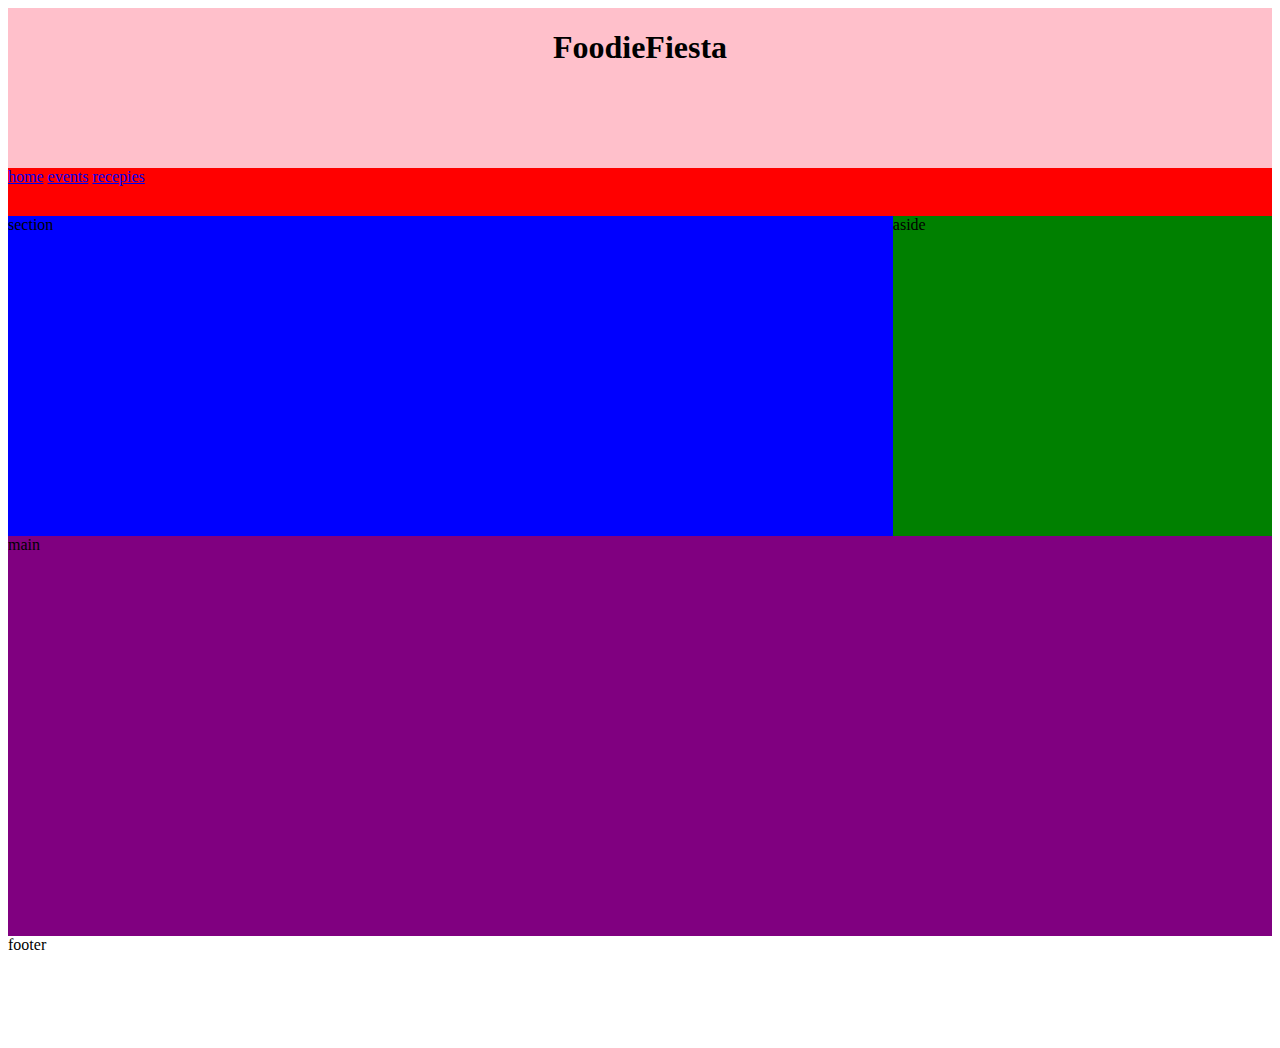
==== index.html @ 98427acc "2024-12-04" ====
<!DOCTYPE html>
<html lang="en">
<head>
    <meta charset="UTF-8">
    <meta name="viewport" content="width=device-width, initial-scale=1.0">
    <title>FoodieFiesta- Home</title>
    <link rel="stylesheet" href="css/style-index.css">
</head>
<body>
    <div id ="container">
        <header><h1>FoodieFiesta</h1></header>
        <nav>
            <a href="http://127.0.0.1:5500/index.html">home</a>
            <a href="http://127.0.0.1:5500/event.html">events</a>
            <a href="http://127.0.0.1:5500/recepies.html">recepies</a>
        </nav>
        <aside>aside</aside>
        <section>section</section>
        <main>main</main>
        <footer>footer</footer>
    </div>
    
</body>
</html>
---- css/style-index.css ----
#container {
    display: grid;
    height: 100vh;
    grid-template-areas: 
    'hd hd'
    'nav nav'
    'sec aside'
    'main main'
    'ft ft';
    grid-template-columns: 70% 1fr;
    grid-template-rows: 10rem 3rem 20rem 25rem 7rem;
}

header {
    grid-area: hd;
    background: pink;
    display: flex;
    justify-content: center;

}

nav {
    grid-area: nav;
    background: red;
}

section {
    grid-area: sec;
    background: blue;
}

aside {
    grid-area: aside;
    background: green;
}

main {
    grid-area: main;
    background: purple;
}

footer {
    grid-area: ft;
    background: white;

}
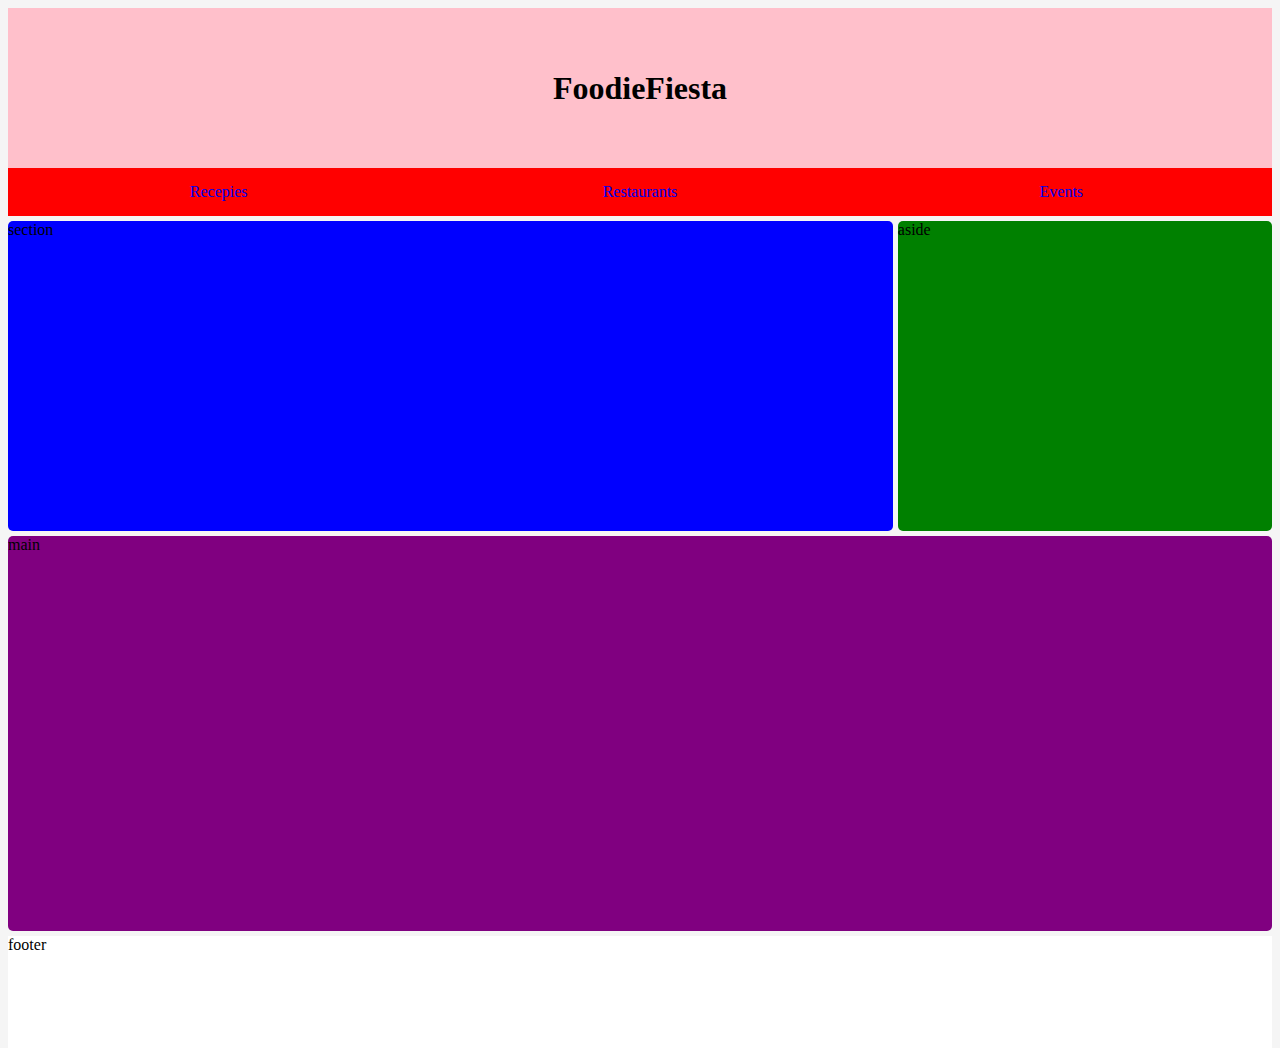
==== commit b2fab6a8: "gaps and borders" ====
--- a/index.html
+++ b/index.html
@@ -10,9 +10,9 @@
     <div id ="container">
         <header><h1>FoodieFiesta</h1></header>
         <nav>
-            <a href="http://127.0.0.1:5500/index.html">home</a>
-            <a href="http://127.0.0.1:5500/event.html">events</a>
-            <a href="http://127.0.0.1:5500/recepies.html">recepies</a>
+            <a href="http://127.0.0.1:5500/recepies.html">Recepies</a>
+            <a href="http://127.0.0.1:5500/index.html">Restaurants</a>
+            <a href="http://127.0.0.1:5500/event.html">Events</a>
         </nav>
         <aside>aside</aside>
         <section>section</section>
--- a/css/style-index.css
+++ b/css/style-index.css
@@ -1,3 +1,7 @@
+body {
+    background-color: #f5f5f5;
+}
+
 #container {
     display: grid;
     height: 100vh;
@@ -16,27 +20,51 @@
     background: pink;
     display: flex;
     justify-content: center;
+    align-items: center;
 
 }
 
 nav {
     grid-area: nav;
     background: red;
+    display: flex;
+}
+
+nav a {
+    flex: 1;
+    display: flex;
+    justify-content: center;
+    align-items: center;
+    text-decoration: none;
+}
+
+nav a:hover {
+    background-color: blue;
+    color: darkgoldenrod;
 }
 
 section {
     grid-area: sec;
     background: blue;
+    margin-top: 5px;
+    margin-bottom: 5px;
+    border-radius: 5px;
 }
 
 aside {
     grid-area: aside;
     background: green;
+    margin-top: 5px;
+    margin-bottom: 5px;
+    margin-left: 5px;
+    border-radius: 5px;
 }
 
 main {
     grid-area: main;
     background: purple;
+    margin-bottom: 5px;
+    border-radius: 5px;
 }
 
 footer {
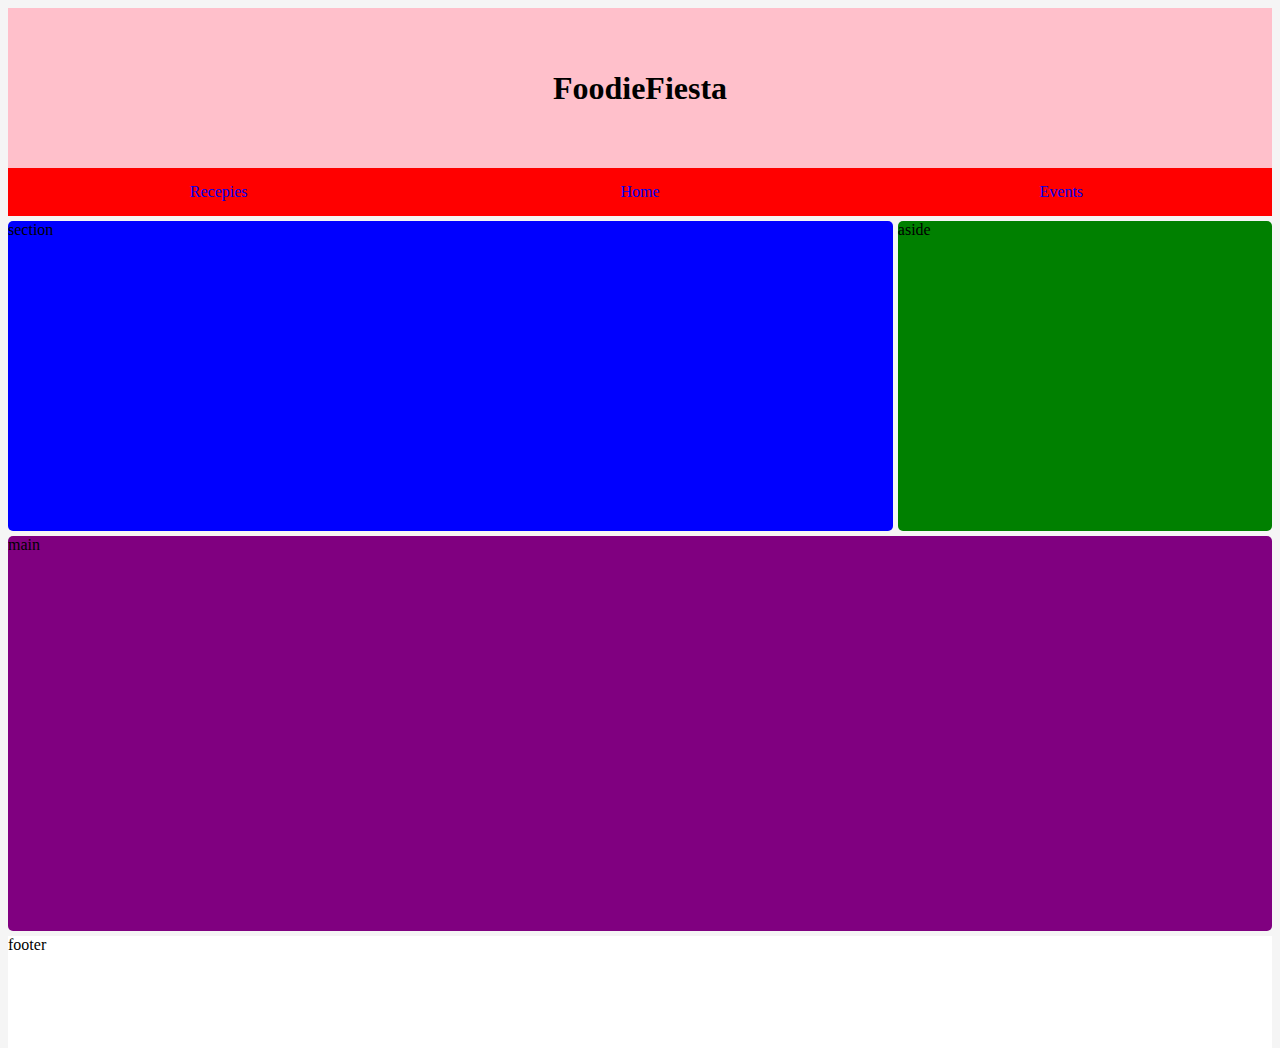
==== commit 592c9d52: "Nästan klar med receptsidan" ====
--- a/index.html
+++ b/index.html
@@ -11,7 +11,7 @@
         <header><h1>FoodieFiesta</h1></header>
         <nav>
             <a href="http://127.0.0.1:5500/recepies.html">Recepies</a>
-            <a href="http://127.0.0.1:5500/index.html">Restaurants</a>
+            <a href="http://127.0.0.1:5500/index.html">Home</a>
             <a href="http://127.0.0.1:5500/event.html">Events</a>
         </nav>
         <aside>aside</aside>
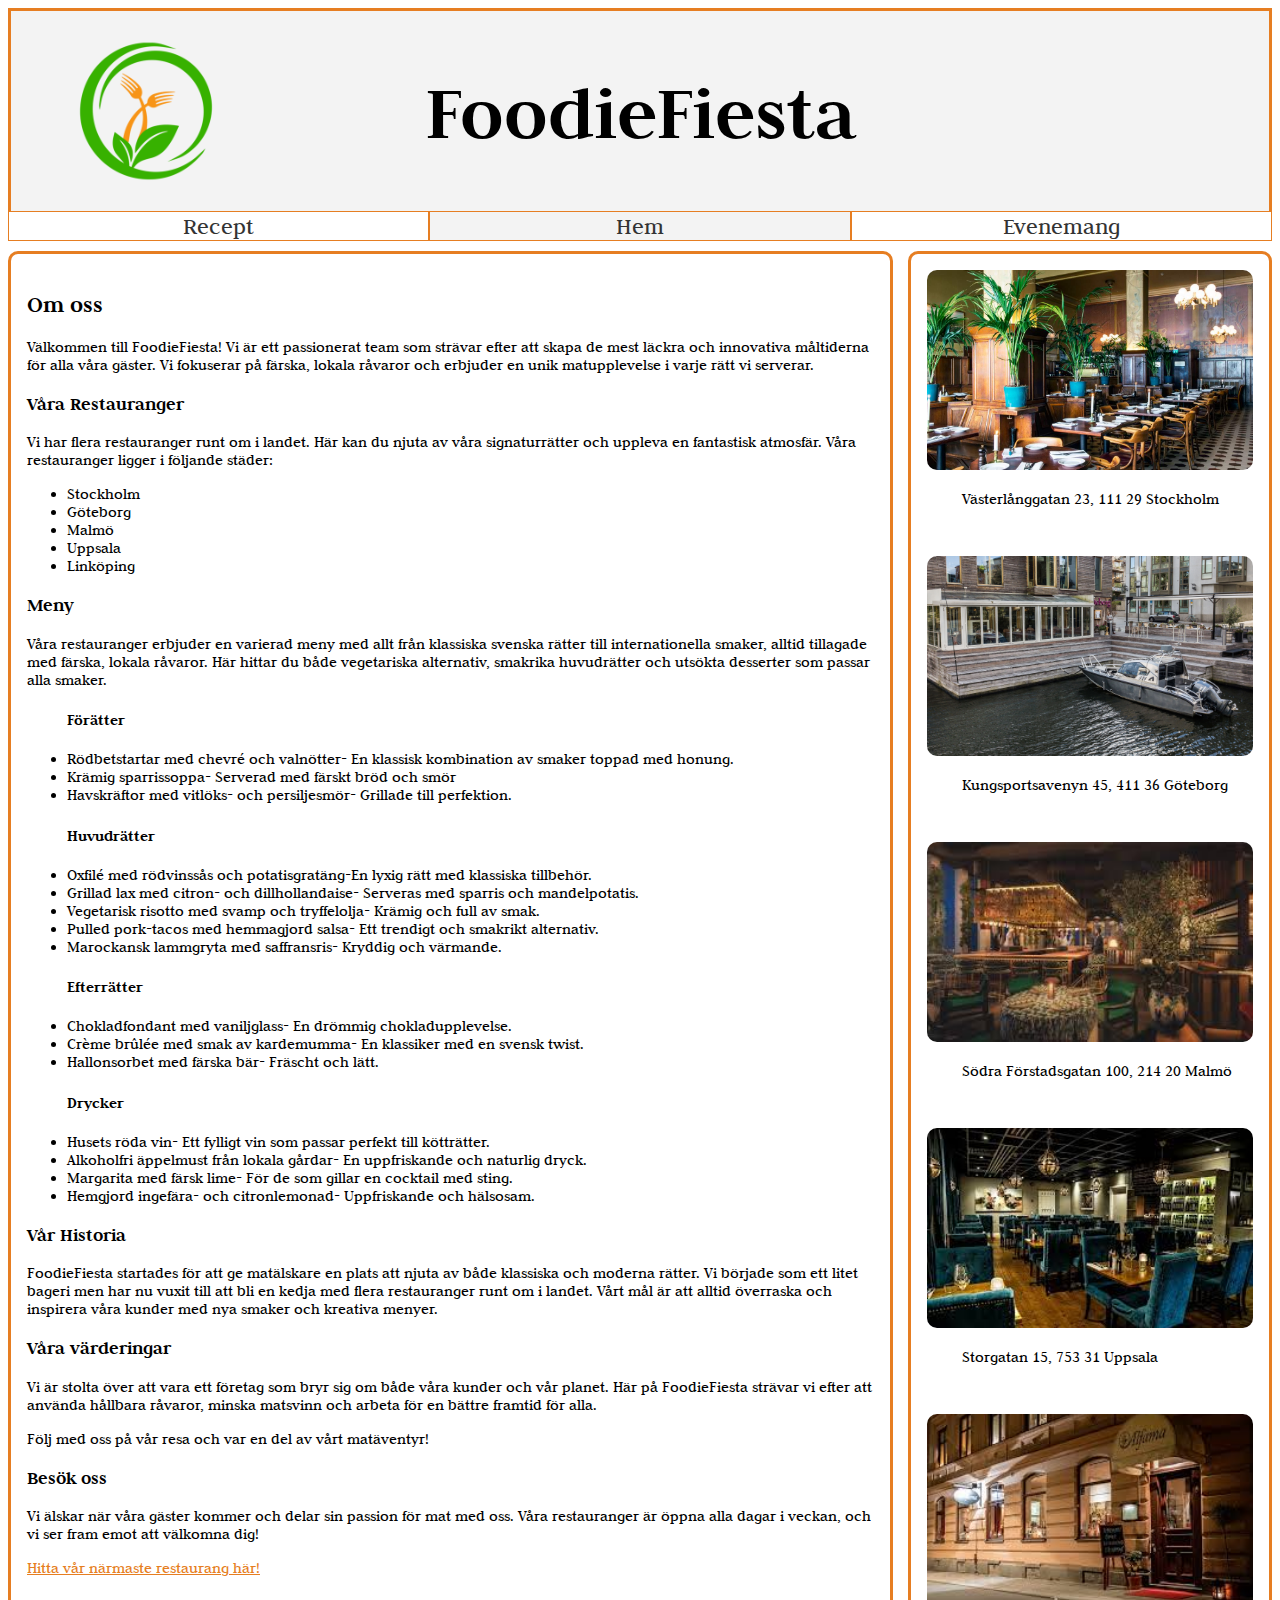
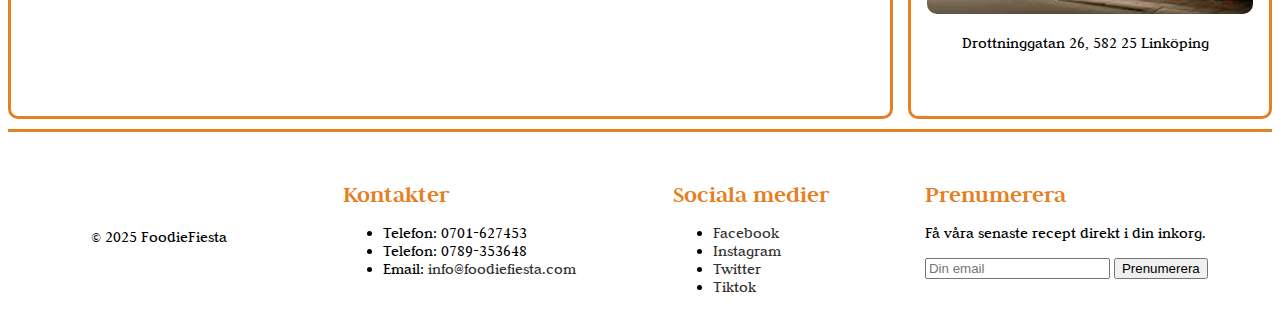
==== commit 11f1d5dc: "Sidorna klara, kanske behövs fler justeringar med designen" ====
--- a/index.html
+++ b/index.html
@@ -3,22 +3,108 @@
 <head>
     <meta charset="UTF-8">
     <meta name="viewport" content="width=device-width, initial-scale=1.0">
-    <title>FoodieFiesta- Home</title>
+    <title>FoodieFiesta- Hem</title>
     <link rel="stylesheet" href="css/style-index.css">
+    <link rel="preconnect" href="https://fonts.googleapis.com">
+    <link rel="preconnect" href="https://fonts.gstatic.com" crossorigin>
+    <link href="https://fonts.googleapis.com/css2?family=Judson:ital,wght@0,400;0,700;1,400&display=swap" rel="stylesheet">
+
 </head>
 <body>
     <div id ="container">
         <header><h1>FoodieFiesta</h1></header>
         <nav>
-            <a href="http://127.0.0.1:5500/recepies.html">Recepies</a>
-            <a href="http://127.0.0.1:5500/index.html">Home</a>
-            <a href="http://127.0.0.1:5500/event.html">Events</a>
+            <a href="http://127.0.0.1:5500/recepies.html">Recept</a>
+            <a href="http://127.0.0.1:5500/index.html" id="hem">Hem</a>
+            <a href="http://127.0.0.1:5500/event.html">Evenemang</a>
         </nav>
-        <aside>aside</aside>
-        <section>section</section>
-        <main>main</main>
-        <footer>footer</footer>
+        <aside>
+            <div class="restaurant-images">
+                <img src="img/stad_stockholm.jpg" alt="Stockholm restaurang">
+                <p>Västerlånggatan 23, 111 29 Stockholm</p>
+                <img src="img/stad_goteborg.jpg" alt="Göteborg restaurang">
+                <p>Kungsportsavenyn 45, 411 36 Göteborg</p>
+                <img src="img/stad_malmo.jpg" alt="Malmö restaurang">
+                <p>Södra Förstadsgatan 100, 214 20 Malmö</p>
+                <img src="img/stad_uppsala.jpg" alt="Uppsala restaurang">
+                <p>Storgatan 15, 753 31 Uppsala</p>
+                <img src="img/stad_linköping.jpg" alt="Linköping restaurang">
+                <p>Drottninggatan 26, 582 25 Linköping</p>
+            </div>
+        </aside>
+        <section><h2>Om oss</h2>
+            <p>Välkommen till FoodieFiesta! Vi är ett passionerat team som strävar efter att skapa de mest läckra och innovativa måltiderna för alla våra gäster. Vi fokuserar på färska, lokala råvaror och erbjuder en unik matupplevelse i varje rätt vi serverar.</p>
+            <h3>Våra Restauranger</h3>
+            <p>Vi har flera restauranger runt om i landet. Här kan du njuta av våra signaturrätter och uppleva en fantastisk atmosfär. Våra restauranger ligger i följande städer:</p>
+            <ul>
+                <li>Stockholm</li>
+                <li>Göteborg</li>
+                <li>Malmö</li>
+                <li>Uppsala</li>
+                <li>Linköping</li>
+            </ul>
+            <h3>Meny</h3>
+            <p>Våra restauranger erbjuder en varierad meny med allt från klassiska svenska rätter till internationella smaker, alltid tillagade med färska, lokala råvaror. Här hittar du både vegetariska alternativ, smakrika huvudrätter och utsökta desserter som passar alla smaker.</p>
+            <ul>
+                <h4>Förätter</h4>
+                <li>Rödbetstartar med chevré och valnötter- En klassisk kombination av smaker toppad med honung.</li>
+                <li>Krämig sparrissoppa- Serverad med färskt bröd och smör</li>
+                <li>Havskräftor med vitlöks- och persiljesmör- Grillade till perfektion.</li>
+                <h4>Huvudrätter</h4>
+                <li>Oxfilé med rödvinssås och potatisgratäng-En lyxig rätt med klassiska tillbehör.</li>
+                <li>Grillad lax med citron- och dillhollandaise- Serveras med sparris och mandelpotatis.</li>
+                <li>Vegetarisk risotto med svamp och tryffelolja- Krämig och full av smak.</li>
+                <li>Pulled pork-tacos med hemmagjord salsa- Ett trendigt och smakrikt alternativ.</li>
+                <li>Marockansk lammgryta med saffransris- Kryddig och värmande.</li>
+                <h4>Efterrätter</h4>
+                <li>Chokladfondant med vaniljglass- En drömmig chokladupplevelse.</li>
+                <li>Crème brûlée med smak av kardemumma- En klassiker med en svensk twist.</li>
+                <li>Hallonsorbet med färska bär- Fräscht och lätt.</li>
+                <h4>Drycker</h4>
+                <li>Husets röda vin- Ett fylligt vin som passar perfekt till kötträtter.</li>
+                <li>Alkoholfri äppelmust från lokala gårdar- En uppfriskande och naturlig dryck.</li>
+                <li>Margarita med färsk lime- För de som gillar en cocktail med sting.</li>
+                <li>Hemgjord ingefära- och citronlemonad- Uppfriskande och hälsosam.</li>
+            </ul>
+            <h3>Vår Historia</h3>
+            <p>FoodieFiesta startades för att ge matälskare en plats att njuta av både klassiska och moderna rätter. Vi började som ett litet bageri men har nu vuxit till att bli en kedja med flera restauranger runt om i landet. Vårt mål är att alltid överraska och inspirera våra kunder med nya smaker och kreativa menyer.</p>
+            <h3>Våra värderingar</h3>
+            <p>Vi är stolta över att vara ett företag som bryr sig om både våra kunder och vår planet. Här på FoodieFiesta strävar vi efter att använda hållbara råvaror, minska matsvinn och arbeta för en bättre framtid för alla.</p>
+            <p>Följ med oss på vår resa och var en del av vårt matäventyr!</p>
+            <h3>Besök oss</h3>
+            <p>Vi älskar när våra gäster kommer och delar sin passion för mat med oss. Våra restauranger är öppna alla dagar i veckan, och vi ser fram emot att välkomna dig!</p>
+            <a id="narmaste-restaurant" href="https://www.google.com/maps" target="_blank">Hitta vår närmaste restaurang här!</a>
+        </section>
+        <footer>
+            <div class="footer-section">
+                <p id="foodiefiesta-copyright">&copy; 2025 FoodieFiesta</p>
+            </div>
+                <div class="footer-section">
+                <h4>Kontakter</h4>
+                <ul>
+                    <li>Telefon: 0701-627453</li>
+                    <li>Telefon: 0789-353648</li>
+                    <li>Email: <a href="mailto:info@foodiefiesta.com">info@foodiefiesta.com</a></li>
+                </ul>
+            </div>
+            <div class="footer-section">
+                <h4>Sociala medier</h4>
+                <ul>
+                    <li><a href="https://facebook.com">Facebook</a></li>
+                    <li><a href="https://instagram.com">Instagram</a></li>
+                    <li><a href="https://twitter.com">Twitter</a></li>
+                    <li><a href="https://tiktok.com">Tiktok</a></li>
+                </ul>
+            </div>
+            <div class="footer-section">
+                <h4>Prenumerera</h4>
+                <p>Få våra senaste recept direkt i din inkorg.</p>
+                <form action="#" method="post">
+                    <input type="email" placeholder="Din email" required>
+                    <button type="submit">Prenumerera</button>
+                </form>
+            </div>
+        </footer>
     </div>
-    
 </body>
 </html>--- a/css/style-index.css
+++ b/css/style-index.css
@@ -1,5 +1,6 @@
 body {
-    background-color: #f5f5f5;
+    background-color: white;
+    font-family: "Judson", sans-serif;
 }
 
 #container {
@@ -9,25 +10,42 @@
     'hd hd'
     'nav nav'
     'sec aside'
-    'main main'
     'ft ft';
     grid-template-columns: 70% 1fr;
-    grid-template-rows: 10rem 3rem 20rem 25rem 7rem;
+    grid-template-rows: auto auto auto auto;
+    column-gap: 5px;
 }
 
 header {
     grid-area: hd;
-    background: pink;
+    background: #f3f3f3;
     display: flex;
+    border-top-style: solid;
+    border-right-style: solid;
+    border-left-style: solid;
+    border-color: #e67e22;
     justify-content: center;
     align-items: center;
+    background-image: url(../img/logo.png);
+    background-repeat: no-repeat;
+    background-size: 10rem;
+    background-position: 5% 50%;
 
+}
+
+header h1 {
+    font-size: 5rem;    
+}
+
+h1 {
+    font-size: 4rem;
 }
 
 nav {
     grid-area: nav;
-    background: red;
+    background: white;
     display: flex;
+    justify-content: space-around;
 }
 
 nav a {
@@ -36,39 +54,103 @@
     justify-content: center;
     align-items: center;
     text-decoration: none;
+    color: #333;
+    font-size: 1.5rem;
+    border-style: solid;
+    border-color: #e67e22;
+    border-width: 1.5px;
 }
 
 nav a:hover {
-    background-color: blue;
-    color: darkgoldenrod;
+    background-color: #ccc;
+    color: black;
+}
+#hem {
+    background-color: #f3f3f3;
 }
 
 section {
-    grid-area: sec;
-    background: blue;
-    margin-top: 5px;
-    margin-bottom: 5px;
-    border-radius: 5px;
+    background: white;
+    border-radius: 10px;
+    margin-top: 10px;
+    border-style: solid;
+    border-color: #e67e22;
+    padding: 1rem;
 }
 
 aside {
     grid-area: aside;
-    background: green;
-    margin-top: 5px;
-    margin-bottom: 5px;
-    margin-left: 5px;
-    border-radius: 5px;
+    background: white;
+    border-radius: 10px;
+    margin-top: 10px;
+    margin-left: 10px;
+    border-style: solid;
+    border-color: #e67e22;
+    display: flex;
+    flex-direction: column;
+    justify-content: flex-start;
+    padding: 1rem;
+}   
+
+ .restaurant-images img{
+    width: 100%; 
+    height: 200px; 
+    object-fit: cover; 
+    border-radius: 10px;
 }
 
-main {
-    grid-area: main;
-    background: purple;
-    margin-bottom: 5px;
-    border-radius: 5px;
+.restaurant-images p {
+    padding-bottom: 2rem;
+    padding-left: 2.2rem;
+}
+
+#historia {
+    width:100%;
+    height:auto;
+    border-radius: 10px;
+}
+
+#narmaste-restaurant {
+    color: #e67e22;
+}
+
+#narmaste-restaurant:focus {
+    outline: none;
+}
+
+#narmaste-restaurant:hover {
+    color: #c97a1d;
 }
 
 footer {
     grid-area: ft;
+    display: grid;
+    grid-template-columns: repeat(4, 1fr);
     background: white;
+    padding: 1rem;
+    display: flex;
+    justify-content: space-around;
+    border-top-style: solid;
+    border-color: #e67e22;
+    margin-top: 10px;
+}
 
+.footer-section h4 {
+    font-size: 1.5rem;
+    margin-bottom: 0.5rem;
+    color: #e67e22;
+}
+
+.footer-section ul li a {
+    text-decoration: none;
+    color: #333;
+}
+
+.footer-section ul li a:hover {
+    color: #e67e22;
+}
+
+#foodiefiesta-copyright{
+    padding: 1.2rem;
+    padding-top: 4rem;
 }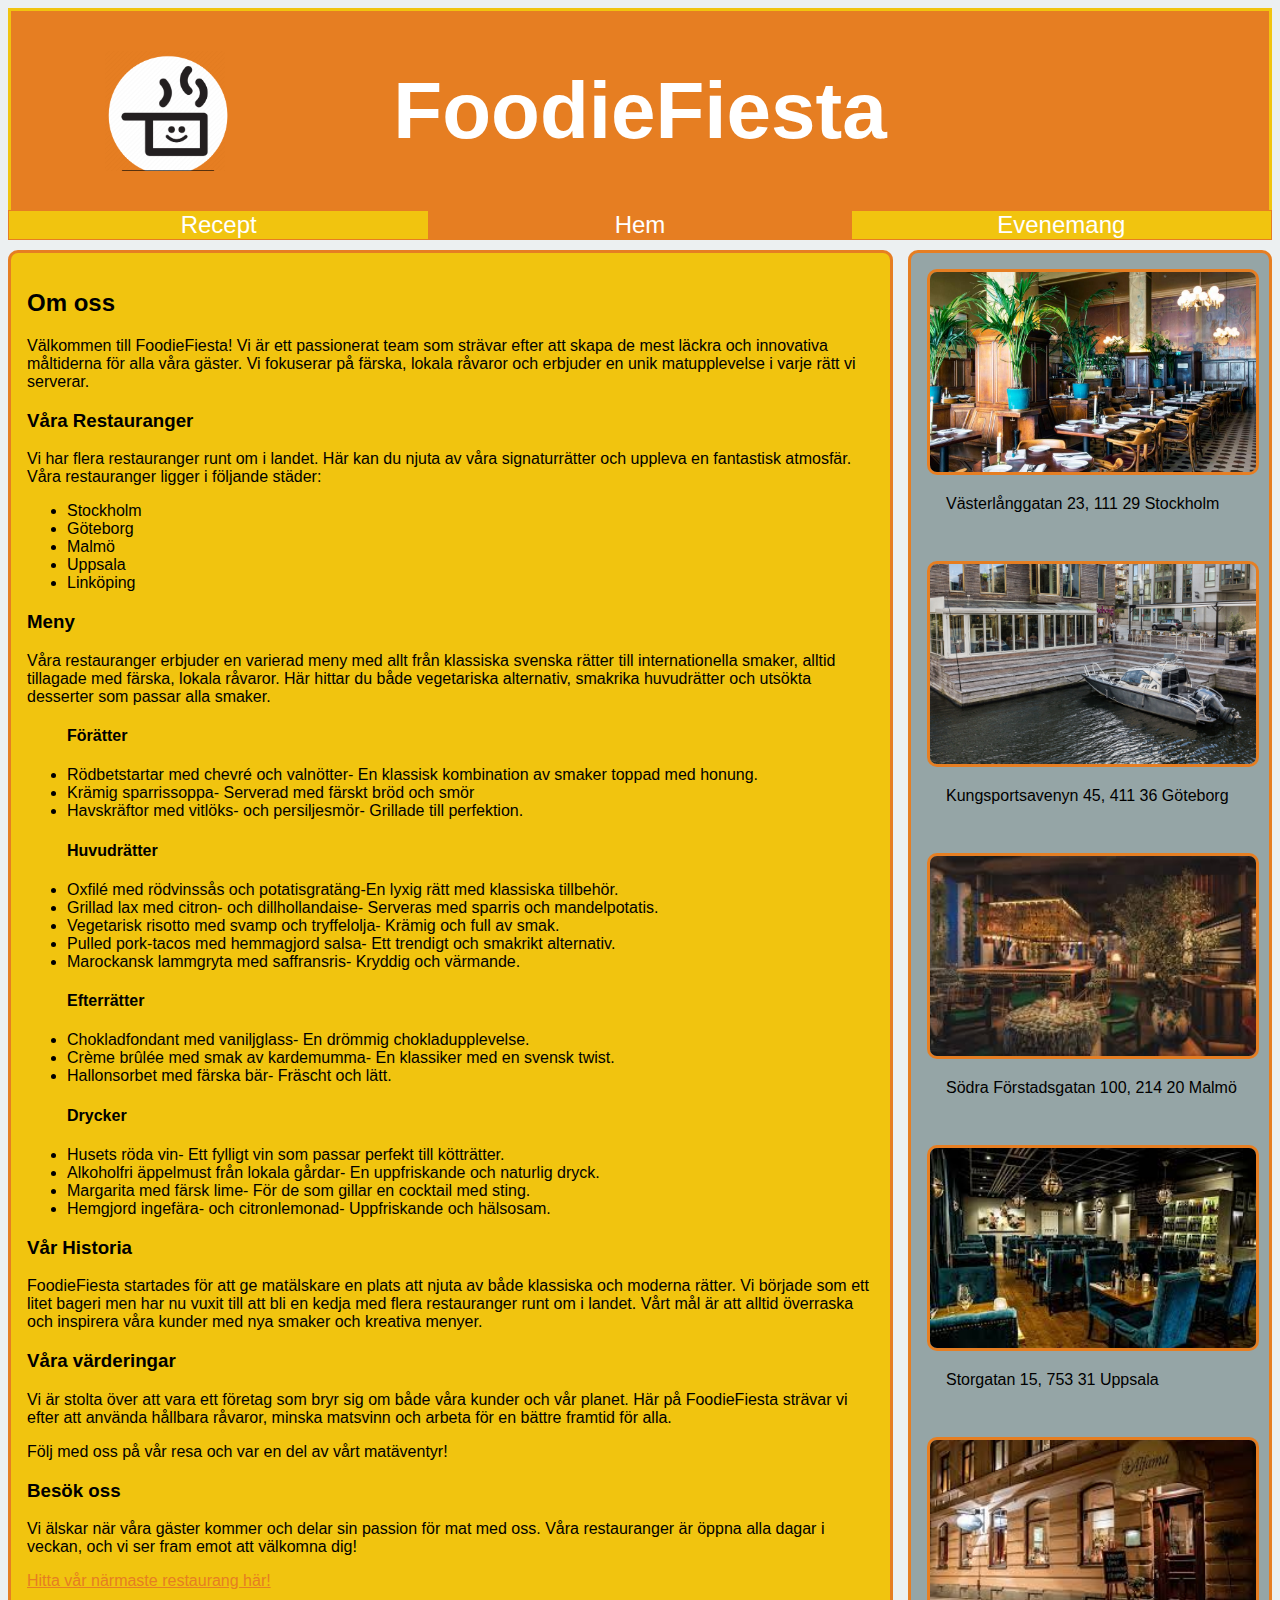
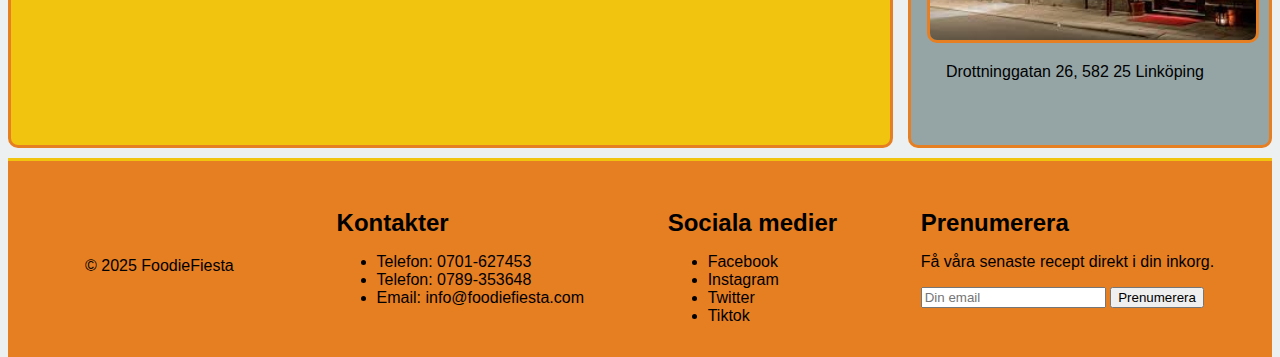
==== commit 94fd8df3: "ett enda css-dokument" ====
--- a/index.html
+++ b/index.html
@@ -4,21 +4,21 @@
     <meta charset="UTF-8">
     <meta name="viewport" content="width=device-width, initial-scale=1.0">
     <title>FoodieFiesta- Hem</title>
-    <link rel="stylesheet" href="css/style-index.css">
+    <link rel="stylesheet" href="css/style.css">
     <link rel="preconnect" href="https://fonts.googleapis.com">
     <link rel="preconnect" href="https://fonts.gstatic.com" crossorigin>
-    <link href="https://fonts.googleapis.com/css2?family=Judson:ital,wght@0,400;0,700;1,400&display=swap" rel="stylesheet">
+    <link href="https://fonts.googleapis.com/css2?family=Montserrat:ital,wght@0,100..900;1,100..900&display=swap" rel="stylesheet">
 
 </head>
 <body>
-    <div id ="container">
+    <div id ="container1">
         <header><h1>FoodieFiesta</h1></header>
         <nav>
             <a href="http://127.0.0.1:5500/recepies.html">Recept</a>
             <a href="http://127.0.0.1:5500/index.html" id="hem">Hem</a>
             <a href="http://127.0.0.1:5500/event.html">Evenemang</a>
         </nav>
-        <aside>
+        <aside id="aside1">
             <div class="restaurant-images">
                 <img src="img/stad_stockholm.jpg" alt="Stockholm restaurang">
                 <p>Västerlånggatan 23, 111 29 Stockholm</p>
@@ -32,7 +32,7 @@
                 <p>Drottninggatan 26, 582 25 Linköping</p>
             </div>
         </aside>
-        <section><h2>Om oss</h2>
+        <section id="section1"><h2>Om oss</h2>
             <p>Välkommen till FoodieFiesta! Vi är ett passionerat team som strävar efter att skapa de mest läckra och innovativa måltiderna för alla våra gäster. Vi fokuserar på färska, lokala råvaror och erbjuder en unik matupplevelse i varje rätt vi serverar.</p>
             <h3>Våra Restauranger</h3>
             <p>Vi har flera restauranger runt om i landet. Här kan du njuta av våra signaturrätter och uppleva en fantastisk atmosfär. Våra restauranger ligger i följande städer:</p>
--- a/css/style.css
+++ b/css/style.css
@@ -0,0 +1,308 @@
+body {
+    background-color: #ecf0f1;
+    font-family: "Montserra", sans-serif;
+}
+
+#container1 {
+    display: grid;
+    height: 100vh;
+    grid-template-areas: 
+    'hd hd'
+    'nav nav'
+    'sec1 as1'
+    'ft ft';
+    grid-template-columns: 70% 1fr;
+    grid-template-rows: auto auto auto auto;
+    column-gap: 5px;
+}
+
+#container2 {
+    display: grid;
+    height: 100vh;
+    grid-template-areas: 
+    'hd hd'
+    'nav nav'
+    'main2 as2'
+    'sec2 sec2'
+    'ft ft';
+    grid-template-columns: 1fr 30%;
+    grid-template-rows: auto auto auto auto auto;
+}
+#container3 {
+    display: grid;
+    height: 100vh;
+    grid-template-areas: 
+    'hd hd'
+    'nav nav'
+    'main3 as3'
+    'sec3 as3'
+    'ft ft';
+    grid-template-columns: 70% 1fr;
+    grid-template-rows: auto auto auto auto auto auto auto;
+    column-gap: 5px;
+}
+
+header {
+    grid-area: hd;
+    background: #e67e22;
+    display: flex;
+    border-top-style: solid;
+    border-right-style: solid;
+    border-left-style:solid;
+    border-color: #f1c40f;
+    justify-content: center;
+    align-items: center;
+    background-image: url(../img/logo.png);
+    background-repeat: no-repeat;
+    background-size: 10rem;
+    background-position: 7% 50%;
+}
+
+header h1 {
+    font-size: 5rem;
+    color: #ffffff;    
+}
+
+main h1 {
+    font-size: 2.6rem;
+}
+
+
+h1 {
+    font-size: 4rem;
+}
+
+nav {
+    grid-area: nav;
+    background: #f1c40f;
+    display: flex;
+    justify-content: space-around;
+}
+
+nav a {
+    flex: 1;
+    display: flex;
+    justify-content: center;
+    align-items: center;
+    text-decoration: none;
+    color: #ffffff;
+    font-size: 1.5rem;
+    border-style: solid;
+    border-color: #e67e22;
+    border-width: 1.5px;
+}
+
+nav a:hover {
+    background-color: #e67e22;
+    color: #ffffff;
+}
+
+#rec, #eve, #hem {
+    background-color: #e67e22;
+}
+
+
+#main2 {
+    grid-area: main2;
+}
+
+#main3 {
+    grid-area: main3;
+}
+
+#aside1 {
+    grid-area: as1;
+
+}
+
+#aside2 {
+    grid-area: as2;
+    
+}
+
+#aside3 {
+    grid-area: as3;
+}
+
+#section1 {
+    grid-area: sec1;
+    padding: 1rem;
+}
+
+#section2 {
+    grid-area: sec2;
+}
+
+#section3 {
+    grid-area: sec3;
+    padding: 1rem;
+}
+
+main {
+    background: #ffffff;
+    border-radius: 10px;
+    margin-top: 10px;
+    border-style: solid;
+    border-color: #e67e22;
+    padding: 1rem;
+}
+
+.ingredients {
+    display: flex;
+    gap: 70px;
+}
+
+.ingredients img {
+    width: 500px;
+    height: auto;
+    border-radius: 10px;
+    border-style: solid;
+    border-color: #ffffff;
+    
+}
+
+aside {
+    background: #95a5a6;
+    border-radius: 10px;
+    margin-top: 10px;
+    margin-left: 10px;
+    border-style: solid;
+    padding: 1rem;
+    border-color: #e67e22;
+}
+
+aside img {
+    width: 300px;
+    height: auto;
+    
+    border-style: solid;
+    border-color: #e67e22;
+    border-radius: 10px;
+}
+
+.stars {
+    padding-bottom: 2rem;
+}
+
+section {
+    margin-top: 10px;
+}
+
+#section1 {
+    border-style: solid;
+    border-radius: 10px;
+    border-color: #e67e22;
+    background-color:#f1c40f;
+}
+
+#section2 {
+    display: grid;
+    grid-template-columns: 1fr 1fr 1fr 1fr;
+    grid-template-rows: 1fr 1fr;
+    column-gap: 5px;
+    row-gap: 5px;
+}
+
+#section3 {
+    border-style: solid;
+    background-color: #ffffff;
+    border-radius: 10px;
+    border-color: #e67e22;
+}
+
+
+.image-container {
+    border-top-right-radius: 10px;
+    border-bottom-left-radius: 10px;
+    border-bottom-right-radius: 10px;
+    overflow: hidden;
+    background-color: #95a5a6;
+    border-style: solid; 
+    border-color: #e67e22;
+    box-shadow: 0 2px 5px rgba(0, 0, 0, 0,1);
+    position: relative;
+}
+
+.image-container img {
+    width: 100%;
+    height: 200px;
+    object-fit: cover;
+    transition: 0.3s;
+}
+
+.image-container img:hover {
+    transform: scale(1.2);
+}
+
+.image-container h2 {
+    font-family: "Judson", sans-serif;
+    padding: 1rem
+}
+
+.restaurant-images img{
+    width: 100%; 
+    height: 200px; 
+    object-fit: cover; 
+    border-radius: 10px;
+}
+
+.restaurant-images p {
+    padding-bottom: 2rem;
+    padding-left: 1.2rem;
+    
+}
+
+#historia {
+    width:100%;
+    height:auto;
+    border-radius: 10px;
+}
+
+#narmaste-restaurant {
+    color: #e67e22;
+}
+
+#narmaste-restaurant:focus {
+    outline: none;
+}
+
+#narmaste-restaurant:hover {
+    color: #c97a1d;
+}
+
+
+
+footer {
+    grid-area: ft;
+    display: grid;
+    grid-template-columns: repeat(4, 1fr);
+    background: #e67e22;
+    padding: 1rem;
+    display: flex;
+    justify-content: space-around;
+    border-top-style: solid;
+    border-color: #f1c40f;
+    margin-top: 10px;
+}
+
+.footer-section h4 {
+    font-size: 1.5rem;
+    margin-bottom: 0.5rem;
+    
+}
+
+
+
+.footer-section ul li a {
+    text-decoration: none;
+    color: black;
+}
+
+.footer-section ul li a:hover {
+    color: #ffffff;
+}
+
+#foodiefiesta-copyright{
+    padding: 1.2rem;
+    padding-top: 4rem;
+}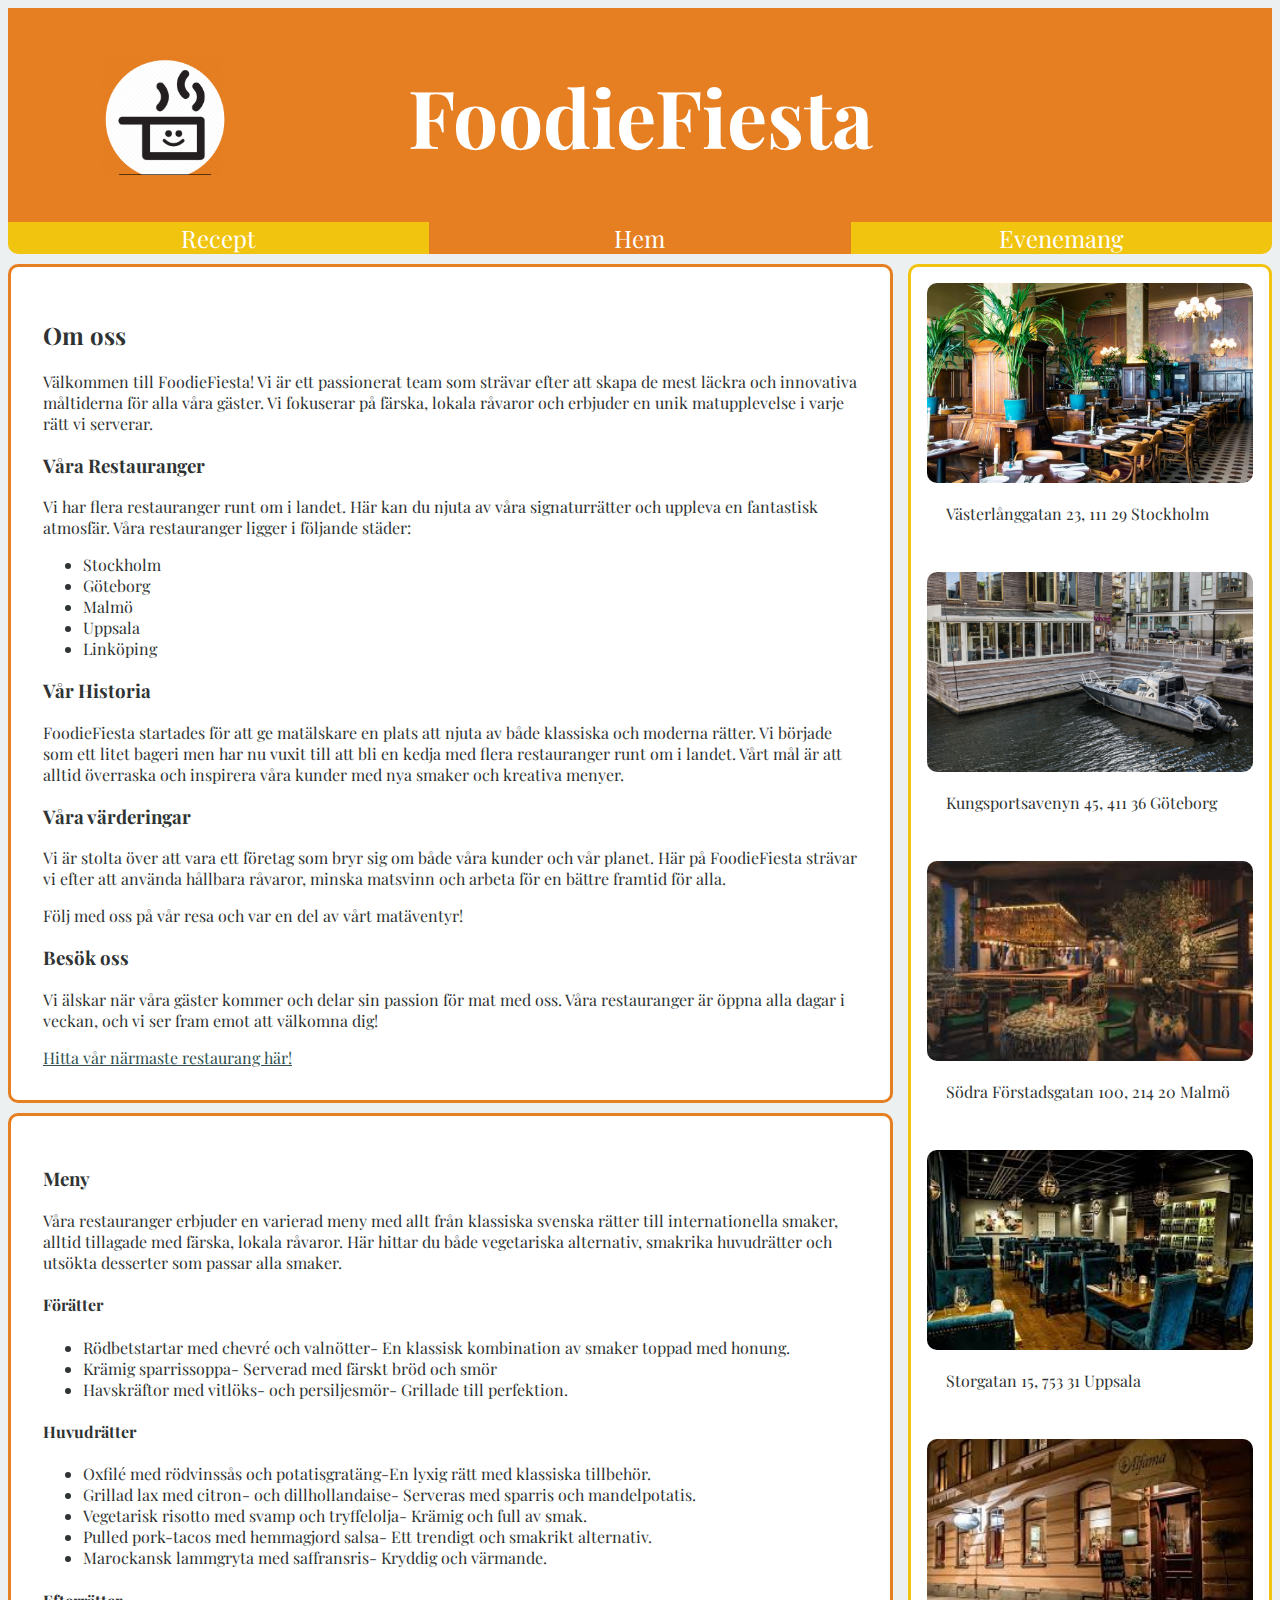
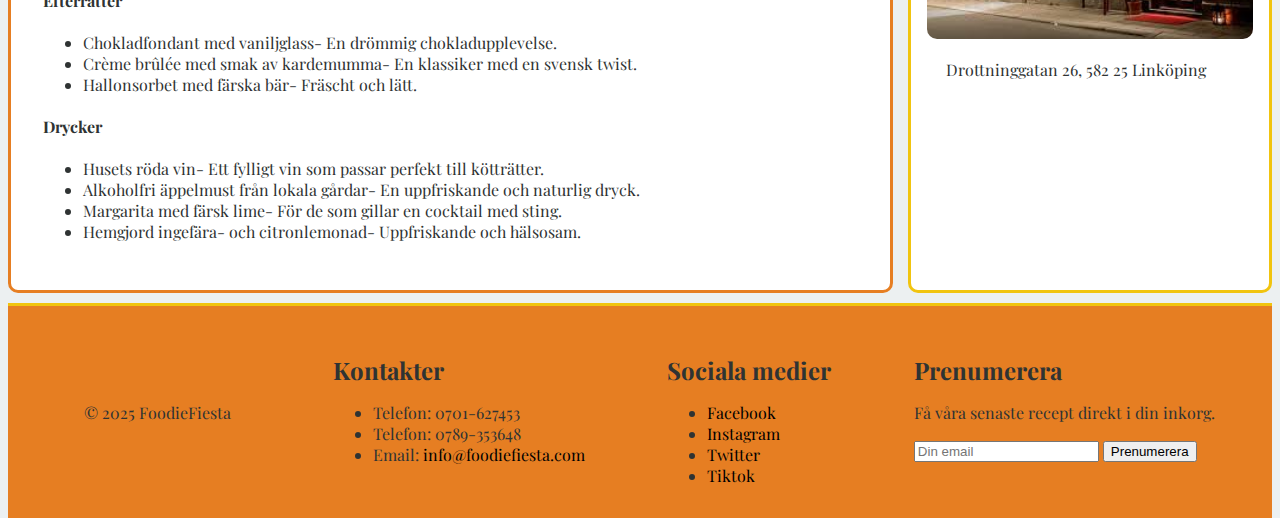
==== commit c945dc8b: "Inlämning" ====
--- a/index.html
+++ b/index.html
@@ -1,5 +1,5 @@
 <!DOCTYPE html>
-<html lang="en">
+<html lang="sv">
 <head>
     <meta charset="UTF-8">
     <meta name="viewport" content="width=device-width, initial-scale=1.0">
@@ -7,7 +7,7 @@
     <link rel="stylesheet" href="css/style.css">
     <link rel="preconnect" href="https://fonts.googleapis.com">
     <link rel="preconnect" href="https://fonts.gstatic.com" crossorigin>
-    <link href="https://fonts.googleapis.com/css2?family=Montserrat:ital,wght@0,100..900;1,100..900&display=swap" rel="stylesheet">
+    <link href="https://fonts.googleapis.com/css2?family=Playfair+Display:ital,wght@0,400..900;1,400..900&display=swap" rel="stylesheet">
 
 </head>
 <body>
@@ -43,29 +43,6 @@
                 <li>Uppsala</li>
                 <li>Linköping</li>
             </ul>
-            <h3>Meny</h3>
-            <p>Våra restauranger erbjuder en varierad meny med allt från klassiska svenska rätter till internationella smaker, alltid tillagade med färska, lokala råvaror. Här hittar du både vegetariska alternativ, smakrika huvudrätter och utsökta desserter som passar alla smaker.</p>
-            <ul>
-                <h4>Förätter</h4>
-                <li>Rödbetstartar med chevré och valnötter- En klassisk kombination av smaker toppad med honung.</li>
-                <li>Krämig sparrissoppa- Serverad med färskt bröd och smör</li>
-                <li>Havskräftor med vitlöks- och persiljesmör- Grillade till perfektion.</li>
-                <h4>Huvudrätter</h4>
-                <li>Oxfilé med rödvinssås och potatisgratäng-En lyxig rätt med klassiska tillbehör.</li>
-                <li>Grillad lax med citron- och dillhollandaise- Serveras med sparris och mandelpotatis.</li>
-                <li>Vegetarisk risotto med svamp och tryffelolja- Krämig och full av smak.</li>
-                <li>Pulled pork-tacos med hemmagjord salsa- Ett trendigt och smakrikt alternativ.</li>
-                <li>Marockansk lammgryta med saffransris- Kryddig och värmande.</li>
-                <h4>Efterrätter</h4>
-                <li>Chokladfondant med vaniljglass- En drömmig chokladupplevelse.</li>
-                <li>Crème brûlée med smak av kardemumma- En klassiker med en svensk twist.</li>
-                <li>Hallonsorbet med färska bär- Fräscht och lätt.</li>
-                <h4>Drycker</h4>
-                <li>Husets röda vin- Ett fylligt vin som passar perfekt till kötträtter.</li>
-                <li>Alkoholfri äppelmust från lokala gårdar- En uppfriskande och naturlig dryck.</li>
-                <li>Margarita med färsk lime- För de som gillar en cocktail med sting.</li>
-                <li>Hemgjord ingefära- och citronlemonad- Uppfriskande och hälsosam.</li>
-            </ul>
             <h3>Vår Historia</h3>
             <p>FoodieFiesta startades för att ge matälskare en plats att njuta av både klassiska och moderna rätter. Vi började som ett litet bageri men har nu vuxit till att bli en kedja med flera restauranger runt om i landet. Vårt mål är att alltid överraska och inspirera våra kunder med nya smaker och kreativa menyer.</p>
             <h3>Våra värderingar</h3>
@@ -75,6 +52,40 @@
             <p>Vi älskar när våra gäster kommer och delar sin passion för mat med oss. Våra restauranger är öppna alla dagar i veckan, och vi ser fram emot att välkomna dig!</p>
             <a id="narmaste-restaurant" href="https://www.google.com/maps" target="_blank">Hitta vår närmaste restaurang här!</a>
         </section>
+        <main id="main1">
+            <h3>Meny</h3>
+            <p>Våra restauranger erbjuder en varierad meny med allt från klassiska svenska rätter till internationella smaker, alltid tillagade med färska, lokala råvaror. Här hittar du både vegetariska alternativ, smakrika huvudrätter och utsökta desserter som passar alla smaker.</p>
+            <h4>Förätter</h4>
+            <ul>  
+                <li>Rödbetstartar med chevré och valnötter- En klassisk kombination av smaker toppad med honung.</li>
+                <li>Krämig sparrissoppa- Serverad med färskt bröd och smör</li>
+                <li>Havskräftor med vitlöks- och persiljesmör- Grillade till perfektion.</li>
+            </ul>
+            <h4>Huvudrätter</h4>
+            <ul>
+                <li>Oxfilé med rödvinssås och potatisgratäng-En lyxig rätt med klassiska tillbehör.</li>
+                <li>Grillad lax med citron- och dillhollandaise- Serveras med sparris och mandelpotatis.</li>
+                <li>Vegetarisk risotto med svamp och tryffelolja- Krämig och full av smak.</li>
+                <li>Pulled pork-tacos med hemmagjord salsa- Ett trendigt och smakrikt alternativ.</li>
+                <li>Marockansk lammgryta med saffransris- Kryddig och värmande.</li>
+            </ul>
+            <h4>Efterrätter</h4>
+            <ul>
+                <li>Chokladfondant med vaniljglass- En drömmig chokladupplevelse.</li>
+                <li>Crème brûlée med smak av kardemumma- En klassiker med en svensk twist.</li>
+                <li>Hallonsorbet med färska bär- Fräscht och lätt.</li>
+            </ul>
+            <h4>Drycker</h4>
+            <ul>
+                <li>Husets röda vin- Ett fylligt vin som passar perfekt till kötträtter.</li>
+                <li>Alkoholfri äppelmust från lokala gårdar- En uppfriskande och naturlig dryck.</li>
+                <li>Margarita med färsk lime- För de som gillar en cocktail med sting.</li>
+                <li>Hemgjord ingefära- och citronlemonad- Uppfriskande och hälsosam.</li>
+            </ul>
+            
+        </main>
+            
+        
         <footer>
             <div class="footer-section">
                 <p id="foodiefiesta-copyright">&copy; 2025 FoodieFiesta</p>
--- a/css/style.css
+++ b/css/style.css
@@ -1,6 +1,7 @@
 body {
     background-color: #ecf0f1;
-    font-family: "Montserra", sans-serif;
+    font-family: "Playfair Display", sans-serif;
+    color: #2f3333;
 }
 
 #container1 {
@@ -10,9 +11,10 @@
     'hd hd'
     'nav nav'
     'sec1 as1'
+    'main1 as1'
     'ft ft';
     grid-template-columns: 70% 1fr;
-    grid-template-rows: auto auto auto auto;
+    grid-template-rows: auto auto auto auto auto;
     column-gap: 5px;
 }
 
@@ -34,10 +36,10 @@
     grid-template-areas: 
     'hd hd'
     'nav nav'
-    'main3 as3'
-    'sec3 as3'
+    'as3 main3'
+    'as3 sec3'
     'ft ft';
-    grid-template-columns: 70% 1fr;
+    grid-template-columns: 1fr 70%;
     grid-template-rows: auto auto auto auto auto auto auto;
     column-gap: 5px;
 }
@@ -46,10 +48,6 @@
     grid-area: hd;
     background: #e67e22;
     display: flex;
-    border-top-style: solid;
-    border-right-style: solid;
-    border-left-style:solid;
-    border-color: #f1c40f;
     justify-content: center;
     align-items: center;
     background-image: url(../img/logo.png);
@@ -77,6 +75,8 @@
     background: #f1c40f;
     display: flex;
     justify-content: space-around;
+    border-bottom-left-radius: 10px;
+    border-bottom-right-radius: 10px;
 }
 
 nav a {
@@ -87,64 +87,64 @@
     text-decoration: none;
     color: #ffffff;
     font-size: 1.5rem;
+}
+
+nav a:hover {
+    background-color: #e67e22;
+}
+
+#rec, #eve, #hem {
+    background-color: #e67e22;
+}
+
+#main1 {
+    grid-area: main1;
+}
+
+#main2 {
+    grid-area: main2;
+}
+
+#main3 {
+    grid-area: main3;
+}
+
+#aside1 {
+    grid-area: as1;
+}
+
+#aside2 {
+    grid-area: as2;
+}
+
+#aside3 {
+    grid-area: as3;
+    padding: 2rem;
+}
+
+#aside3 img {
+    margin-bottom: 40px;
+}
+
+#section1 {
+    grid-area: sec1;
+}
+
+#section2 {
+    grid-area: sec2;
+}
+
+#section3 {
+    grid-area: sec3;
+}
+
+main, #section1, #section3 {
+    background: #ffffff;
+    border-radius: 10px;
+    margin-top: 10px;
     border-style: solid;
     border-color: #e67e22;
-    border-width: 1.5px;
-}
-
-nav a:hover {
-    background-color: #e67e22;
-    color: #ffffff;
-}
-
-#rec, #eve, #hem {
-    background-color: #e67e22;
-}
-
-
-#main2 {
-    grid-area: main2;
-}
-
-#main3 {
-    grid-area: main3;
-}
-
-#aside1 {
-    grid-area: as1;
-
-}
-
-#aside2 {
-    grid-area: as2;
-    
-}
-
-#aside3 {
-    grid-area: as3;
-}
-
-#section1 {
-    grid-area: sec1;
-    padding: 1rem;
-}
-
-#section2 {
-    grid-area: sec2;
-}
-
-#section3 {
-    grid-area: sec3;
-    padding: 1rem;
-}
-
-main {
-    background: #ffffff;
-    border-radius: 10px;
-    margin-top: 10px;
-    border-style: solid;
-    border-color: #e67e22;
-    padding: 1rem;
+    padding: 2rem;
 }
 
 .ingredients {
@@ -155,29 +155,27 @@
 .ingredients img {
     width: 500px;
     height: auto;
-    border-radius: 10px;
-    border-style: solid;
-    border-color: #ffffff;
-    
+    border-radius: 50px;
 }
 
 aside {
-    background: #95a5a6;
+    background: #ffffff;
     border-radius: 10px;
     margin-top: 10px;
     margin-left: 10px;
     border-style: solid;
     padding: 1rem;
-    border-color: #e67e22;
+    border-color: #f1c40f;
 }
 
 aside img {
     width: 300px;
     height: auto;
-    
-    border-style: solid;
-    border-color: #e67e22;
-    border-radius: 10px;
+    border-radius: 50px;
+}
+
+aside ul li {
+    padding-left: 1rem;
 }
 
 .stars {
@@ -186,13 +184,7 @@
 
 section {
     margin-top: 10px;
-}
-
-#section1 {
-    border-style: solid;
-    border-radius: 10px;
-    border-color: #e67e22;
-    background-color:#f1c40f;
+    background-color: #ffffff;
 }
 
 #section2 {
@@ -202,40 +194,25 @@
     column-gap: 5px;
     row-gap: 5px;
 }
-
-#section3 {
-    border-style: solid;
-    background-color: #ffffff;
-    border-radius: 10px;
-    border-color: #e67e22;
-}
-
 
 .image-container {
     border-top-right-radius: 10px;
     border-bottom-left-radius: 10px;
     border-bottom-right-radius: 10px;
     overflow: hidden;
-    background-color: #95a5a6;
+    background-color: #ffffff;
     border-style: solid; 
     border-color: #e67e22;
-    box-shadow: 0 2px 5px rgba(0, 0, 0, 0,1);
-    position: relative;
+    box-shadow: 0 2px 5px rgba(0, 0, 0, 05);
 }
 
 .image-container img {
     width: 100%;
     height: 200px;
     object-fit: cover;
-    transition: 0.3s;
-}
-
-.image-container img:hover {
-    transform: scale(1.2);
 }
 
 .image-container h2 {
-    font-family: "Judson", sans-serif;
     padding: 1rem
 }
 
@@ -252,25 +229,9 @@
     
 }
 
-#historia {
-    width:100%;
-    height:auto;
-    border-radius: 10px;
-}
-
 #narmaste-restaurant {
-    color: #e67e22;
-}
-
-#narmaste-restaurant:focus {
-    outline: none;
-}
-
-#narmaste-restaurant:hover {
-    color: #c97a1d;
-}
-
-
+    color: darkslategray;
+}
 
 footer {
     grid-area: ft;
@@ -291,8 +252,6 @@
     
 }
 
-
-
 .footer-section ul li a {
     text-decoration: none;
     color: black;
